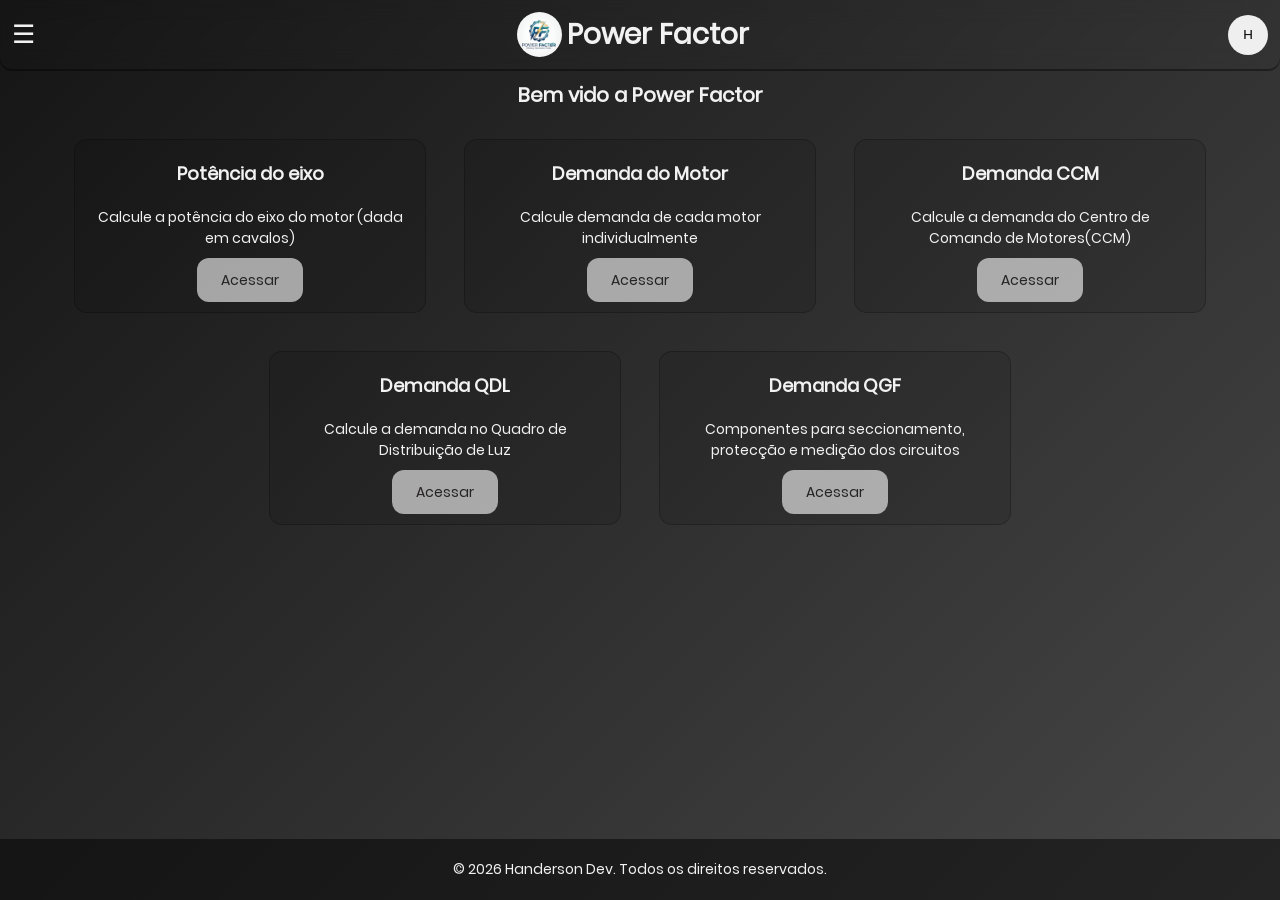
==== index.html @ 36e310d2 "primeira versão power factor" ====
<!DOCTYPE html>
<html lang="pt-PT">

<head>
    <meta charset="UTF-8">
    <meta name="viewport" content="width=device-width, initial-scale=1.0">
    <!-- título do site -->
     <link rel="shortcut icon" href="./img/favicon.png" type="image/x-icon">
    <title>Power Factor</title>
    <!-- link para o css -->
    <link rel="stylesheet" href="./css/style.css">
</head>

<body>
    <!-- header -->
    <header>
        <nav>&#9776;</nav>
        <h1><img class="logo" src="./img/logo.jpg" alt="logo">Power Factor</h1>
        <button type="button">H</button>
    </header>

    <!-- conteudo -->
    <main>
        <!-- Section 1: introdution -->
        <section class="intro">
            <h2>Bem vido a Power Factor</h2>
        </section>

        <!-- Section 2: Container -->
        <section class="container-card">
            <!-- card 1 -->
            <article class="card">
                <h3>Potência do eixo</h3>
                <p>Calcule a potência do eixo do motor (dada em cavalos)</p>
                <a class="btn" href="./pages/potencia-eixo.html">Acessar</a>
            </article>

            <!-- card 2 -->
            <article class="card">
                <h3>Demanda do Motor</h3>
                <p>Calcule demanda de cada motor individualmente</p>
                <a class="btn" href="./pages/motor.html">Acessar</a>
            </article>

            <!-- card 3 -->
            <article class="card">
                <h3>Demanda <abbr title="Centro de Comando de Motores">CCM</abbr></h3>
                <p>Calcule a demanda do Centro de Comando de Motores(CCM)</p>
                <a class="btn" href="./pages/cmm.html">Acessar</a>
            </article>

            <!-- card 4 -->
            <article class="card">
                <h3>Demanda <abbr title="Quadro de Distribuição de Luz">QDL</abbr></h3>
                <p>Calcule a demanda no Quadro de Distribuição de Luz</p>
                <a class="btn" href="./pages/qdl.html">Acessar</a>
            </article>

            <!-- card 5 -->
            <article class="card">
                <h3>Demanda <abbr title="Quadro Geral de força">QGF</abbr></h3>
                <p>Componentes para seccionamento, protecção e medição dos circuitos</p>
                <a class="btn" href="./pages/qgf.html">Acessar</a>
            </article>
        </section>
    </main>

    <!-- footer -->
    <footer>
        <p class="footer"></p>
    </footer>
    <script type="module" src="./js/main.js"></script>
</body>

</html>
---- css/style.css ----
/* =================================================================== */
/*                             IMPORTS                               */
/* =================================================================== */


/* =================================================================== */
/*                            RESETS BÁSICOS                           */
/* =================================================================== */
* {
    margin: 0;
    padding: 0;
    box-sizing: border-box;
    text-decoration: none;
}

/* =================================================================== */
/*                        VARIAVEIS REUTILIZAVEIS                      */
/* =================================================================== */

:root {
    --bg: linear-gradient(135deg, rgba(0, 0, 0, 0.916), rgba(59, 59, 59, 0.943));
    --text-ligth: #f2f2f2;
    --text-dark: #111111b5;
    --border-color: rgba(245, 245, 245, 0.532);
    --font: Poppins;

    /* bordas */
    --radius-sm: 8px;
    --radius-md: 12px;
    --radius-lg: 24px;

    /* transicoes */
    --transition-fast: all 0.2s ease;
    --transition-soft: all 0.3s ease;
    --transition-normal: all 0.5s ease;

    /* glass */
    --blur: blur(10px);
}

/* Utilizando a letra poppins importada internamente */
@font-face {
    font-family: Poppins;
    src: url(./Poppins-Regular.ttf);
}

::-webkit-scrollbar {
    display: none;
}

html {
    scrollbar-width: none;
    scroll-behavior: smooth;
}

html,
body {
    height: 100%;
}

body {
    display: flex;
    flex-direction: column;
    /*vira um conatiner flex vertical*/
    background: var(--bg);
    background-repeat: no-repeat;
    background-attachment: fixed;
    color: var(--text-ligth);
    height: 100dvh;
    font-family: var(--font);
}

h2,
h3,
h4,
h5,
h6 {
    text-align: center;
    margin-bottom: 20px;
}

h1 {
    font-size: 28px;
    margin-left: 3px;
}

h2 {
    font-size: 20px;
}

h3 {
    font-size: 18px;
}

p {
    font-size: 14px;
}

a {
    font-size: 14px;
}

/* =================================================================== */
/*                                HEADER                               */
/* =================================================================== */
header {
    display: flex;
    justify-content: space-between;
    align-items: center;
    position: fixed;
    border-radius: 0 0 12px 12px;
    /* border-bottom: 1px solid var(--border-color); */
    padding: 12px;
    backdrop-filter: var(--blur);
    top: 0;
    left: 0;
    width: 100%;
    box-shadow: 0 2px 0 rgba(0, 0, 0, 0.4);
}

header button {
    width: 40px;
    height: 40px;
    border-radius: 50%;
    border: none;
}

h1 {
    display: flex;
    justify-content: center;
    align-items: center;
    gap: 5px;
}

nav {
    font-size: 26px;
}

/* logo icone */
.logo {
    width: 45px;
    height: 45px;
    border-radius: 50%;
}

/* conteudo da introduction */
.intro {
    margin-top: 80px;
}

/* main */
main {
    flex: 1;
    /*cresce e ocupa o espaço disponivel*/
}

/* =================================================================== */
/*                         CONTAINER E CARDS                           */
/* =================================================================== */
.container-card {
    display: flex;
    justify-content: center;
    align-items: center;
    flex-wrap: wrap;
    gap: 20px;
    text-align: center;
}

.container-exercicio {
    display: flex;
    justify-content: center;
    align-items: center;
    flex-wrap: wrap;
    gap: 20px;
    flex-direction: column;
    text-align: center;
}

.top {
    margin-top: 80px;
}

/* cards */
.card {
    background: rgba(0, 0, 0, 0.1);
    margin: 10px;
    width: 350px;
    padding: 20px;
    transition: var(--transition-soft);
    border-radius: var(--radius-md);
    box-shadow: 0 0 0 1px rgba(0, 0, 0, 0.322);
}

.card-ex {
    background: rgba(0, 0, 0, 0.1);
    margin: 10px;
    width: 350px;
    padding: 20px;
    transition: var(--transition-soft);
    border-radius: var(--radius-md);
    box-shadow: 0 0 0 1px rgba(0, 0, 0, 0.322);
}

.card-notes {
    background: rgba(0, 0, 0, 0.1);
    margin: 10px;
    width: 350px;
    padding: 20px;
    transition: var(--transition-soft);
    border-radius: var(--radius-md);
    box-shadow: 0 0 0 1px rgba(0, 0, 0, 0.322);
}

.card-notes p{
    background: rgba(0, 0, 0, 0.1);
    margin: 10px;
    width: 300px;
    padding: 20px;
    transition: var(--transition-soft);
    border-radius: var(--radius-md);
    box-shadow: 0 0 0 1px rgba(0, 0, 0, 0.322);
}

.card-ex input {
    width: 75%;
    height: 35px;
    border-radius: var(--radius-md);
    margin-top: 10px;
    margin-bottom: 10px;
    color: var(--text-dark);
    border: none;
}

.card-ex input:focus{
    margin-left: 10px;
}

/* hyperlinks dos cards */
.btn {
    background: rgba(255, 255, 255, 0.603);
    color: rgb(37, 35, 35);
    padding: 12px 24px;
    border: none;
    border-radius: var(--radius-md);
    margin-top: 10px;
    cursor: pointer;
    transition: var(--transition-soft);
}

.back {
    display: flex;
    justify-content: flex-start;
    color: white;
    font-size: 28px;
}

/* parágrafos dentro dos card */
.card p {
    margin-bottom: 18px;
}

abbr {
    cursor: help;
}

/* =================================================================== */
/*                             ANIMAÇÕES                               */
/* =================================================================== */

.card:hover {
    transform: scale(1.03);
}

.card-notes p:hover {
    transform: translateX(8px);
    background: #f2f2f2a2;
    color: var(--text-dark);
}

.btn:hover {
    border: 2px solid rgba(255, 255, 255, 0.55);
    color: rgb(255, 255, 255);
    background: rgba(0, 0, 0, 0.1);
}

/* =================================================================== */
/*                                FOOTER                               */
/* =================================================================== */

footer {
    background: rgba(0, 0, 0, 0.493);
    text-align: center;
    margin-top: 20px;
    padding: 20px;
}
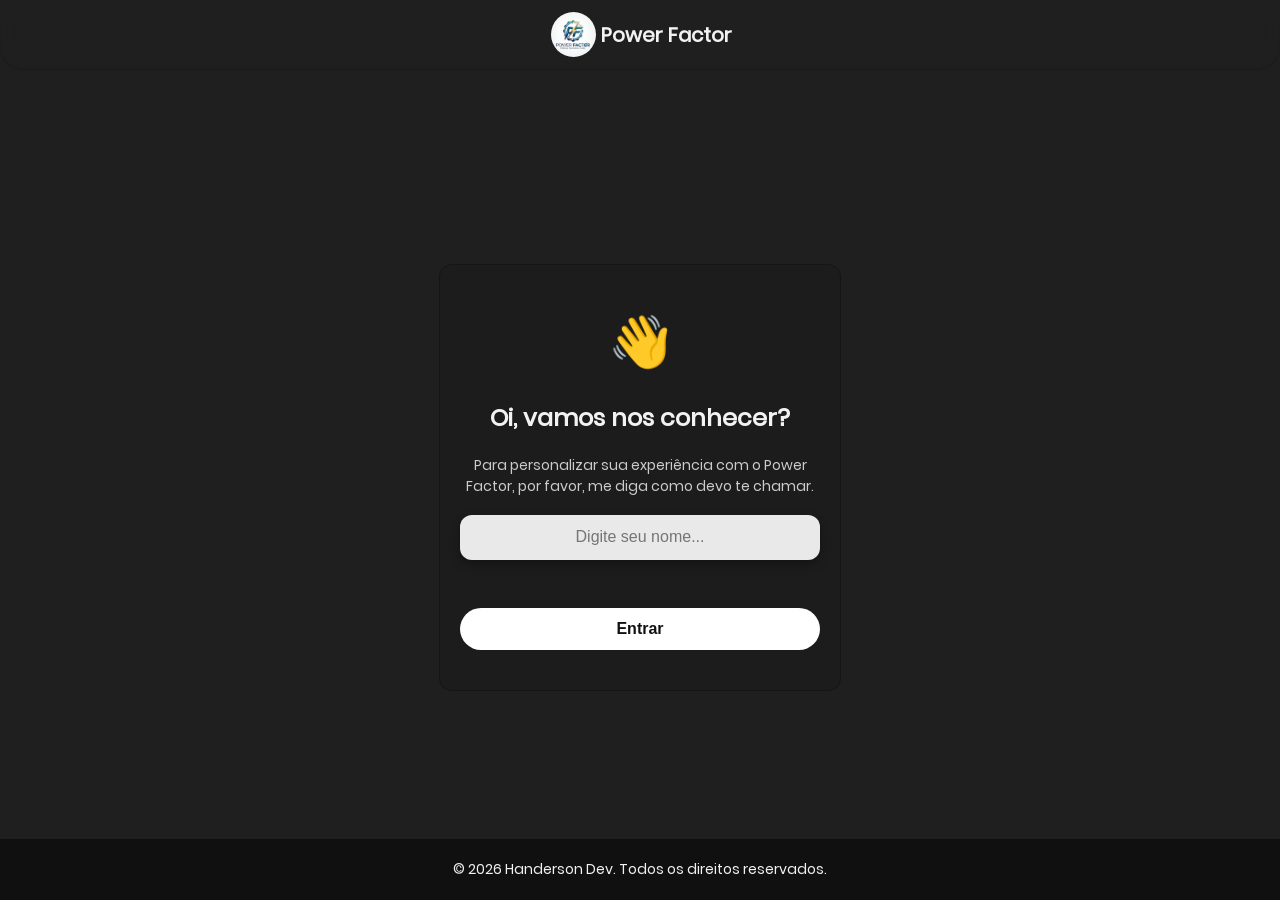
==== commit 6e17dbda: "Atualizando o site e implementando novas funcionalidades" ====
--- a/index.html
+++ b/index.html
@@ -1,75 +1,64 @@
-<!DOCTYPE html>
-<html lang="pt-PT">
-
-<head>
-    <meta charset="UTF-8">
-    <meta name="viewport" content="width=device-width, initial-scale=1.0">
-    <!-- título do site -->
-     <link rel="shortcut icon" href="./img/favicon.png" type="image/x-icon">
-    <title>Power Factor</title>
-    <!-- link para o css -->
-    <link rel="stylesheet" href="./css/style.css">
-</head>
-
-<body>
-    <!-- header -->
-    <header>
-        <nav>&#9776;</nav>
-        <h1><img class="logo" src="./img/logo.jpg" alt="logo">Power Factor</h1>
-        <button type="button">H</button>
-    </header>
-
-    <!-- conteudo -->
-    <main>
-        <!-- Section 1: introdution -->
-        <section class="intro">
-            <h2>Bem vido a Power Factor</h2>
-        </section>
-
-        <!-- Section 2: Container -->
-        <section class="container-card">
-            <!-- card 1 -->
-            <article class="card">
-                <h3>Potência do eixo</h3>
-                <p>Calcule a potência do eixo do motor (dada em cavalos)</p>
-                <a class="btn" href="./pages/potencia-eixo.html">Acessar</a>
-            </article>
-
-            <!-- card 2 -->
-            <article class="card">
-                <h3>Demanda do Motor</h3>
-                <p>Calcule demanda de cada motor individualmente</p>
-                <a class="btn" href="./pages/motor.html">Acessar</a>
-            </article>
-
-            <!-- card 3 -->
-            <article class="card">
-                <h3>Demanda <abbr title="Centro de Comando de Motores">CCM</abbr></h3>
-                <p>Calcule a demanda do Centro de Comando de Motores(CCM)</p>
-                <a class="btn" href="./pages/cmm.html">Acessar</a>
-            </article>
-
-            <!-- card 4 -->
-            <article class="card">
-                <h3>Demanda <abbr title="Quadro de Distribuição de Luz">QDL</abbr></h3>
-                <p>Calcule a demanda no Quadro de Distribuição de Luz</p>
-                <a class="btn" href="./pages/qdl.html">Acessar</a>
-            </article>
-
-            <!-- card 5 -->
-            <article class="card">
-                <h3>Demanda <abbr title="Quadro Geral de força">QGF</abbr></h3>
-                <p>Componentes para seccionamento, protecção e medição dos circuitos</p>
-                <a class="btn" href="./pages/qgf.html">Acessar</a>
-            </article>
-        </section>
-    </main>
-
-    <!-- footer -->
-    <footer>
-        <p class="footer"></p>
-    </footer>
-    <script type="module" src="./js/main.js"></script>
-</body>
-
+<!DOCTYPE html>
+<html lang="pt-PT">
+
+<head>
+    <meta charset="UTF-8">
+    <meta name="viewport" content="width=device-width, initial-scale=1.0">
+    <link rel="shortcut icon" href="./img/favicon.png" type="image/x-icon">
+    <title>Power Factor - Boas Vindas</title>
+    <link rel="stylesheet" href="./css/style.css">
+    <link rel="manifest" href="./manifest.json">
+</head>
+
+<body>
+    <header class="header-welcome">
+        <h1><img class="logo" src="./img/logo.jpg" alt="logo">Power Factor</h1>
+    </header>
+
+    <main class="container-exercicio main-welcome">
+        <!-- Card de Boas-Vindas usando as classes que já existem -->
+        <section class="card card-welcome">
+            <div class="welcome-emoji">👋</div>
+            <h2 class="welcome-title">Oi, vamos nos conhecer?</h2>
+            <p class="welcome-text">
+                Para personalizar sua experiência com o Power Factor, por favor, me diga como devo te chamar.
+            </p>
+
+            <p>
+                <input id="usernameInput" type="text" placeholder="Digite seu nome...">
+            </p>
+
+            <button class="btn btn-welcome" type="button" onclick="salvarNome()">Entrar</button>
+        </section>
+    </main>
+
+    <footer class="footer"></footer>
+
+    <script>
+        // Função para salvar nome e entrar
+        function salvarNome() {
+            const input = document.getElementById('usernameInput');
+            const nome = input.value.trim();
+            if (nome.length > 2) {
+                localStorage.setItem('powerFactorUserName', nome);
+                // Direcionar para a Home
+                window.location.href = './home.html';
+            } else {
+                input.classList.add('input-error');
+                input.placeholder = 'Nome muito curto!';
+                setTimeout(() => {
+                    input.classList.remove('input-error');
+                    input.placeholder = 'Digite seu nome...';
+                }, 2000);
+            }
+        }
+
+        // Permite entrar apertando Enter
+        document.getElementById('usernameInput').addEventListener('keypress', function (e) {
+            if (e.key === 'Enter') salvarNome();
+        });
+    </script>
+    <script type="module" src="./js/main.js"></script>
+</body>
+
 </html>
--- a/css/style.css
+++ b/css/style.css
@@ -18,7 +18,7 @@
 /* =================================================================== */
 
 :root {
-    --bg: linear-gradient(135deg, rgba(0, 0, 0, 0.916), rgba(59, 59, 59, 0.943));
+    --bg: #000000e0;
     --text-ligth: #f2f2f2;
     --text-dark: #111111b5;
     --border-color: rgba(245, 245, 245, 0.532);
@@ -80,16 +80,16 @@
 }
 
 h1 {
-    font-size: 28px;
+    font-size: 20px;
     margin-left: 3px;
 }
 
 h2 {
-    font-size: 20px;
+    font-size: 18px;
 }
 
 h3 {
-    font-size: 18px;
+    font-size: 16px;
 }
 
 p {
@@ -108,19 +108,18 @@
     justify-content: space-between;
     align-items: center;
     position: fixed;
-    border-radius: 0 0 12px 12px;
-    /* border-bottom: 1px solid var(--border-color); */
+    border-radius: 0 0 24px 24px;
     padding: 12px;
     backdrop-filter: var(--blur);
     top: 0;
     left: 0;
     width: 100%;
-    box-shadow: 0 2px 0 rgba(0, 0, 0, 0.4);
+    box-shadow: 0 2px 0 rgba(0, 0, 0, 0.094);
 }
 
 header button {
-    width: 40px;
-    height: 40px;
+    width: 30px;
+    height: 30px;
     border-radius: 50%;
     border: none;
 }
@@ -182,10 +181,10 @@
 
 /* cards */
 .card {
-    background: rgba(0, 0, 0, 0.1);
+    background: rgba(2, 2, 2, 0.1);
     margin: 10px;
     width: 350px;
-    padding: 20px;
+    padding: 35px;
     transition: var(--transition-soft);
     border-radius: var(--radius-md);
     box-shadow: 0 0 0 1px rgba(0, 0, 0, 0.322);
@@ -195,7 +194,7 @@
     background: rgba(0, 0, 0, 0.1);
     margin: 10px;
     width: 350px;
-    padding: 20px;
+    padding: 25px;
     transition: var(--transition-soft);
     border-radius: var(--radius-md);
     box-shadow: 0 0 0 1px rgba(0, 0, 0, 0.322);
@@ -214,6 +213,7 @@
 .card-notes p{
     background: rgba(0, 0, 0, 0.1);
     margin: 10px;
+    margin-top: 20px;
     width: 300px;
     padding: 20px;
     transition: var(--transition-soft);
@@ -235,10 +235,66 @@
     margin-left: 10px;
 }
 
+/* =================================================================== */
+/*                        RADIO BUTTONS (QDL)                          */
+/* =================================================================== */
+.radio-group {
+    display: flex;
+    justify-content: center;
+    gap: 30px;
+    margin: 20px 0 10px 0;
+    width: 100%;
+}
+
+.radio-label {
+    display: flex;
+    align-items: center;
+    gap: 8px;
+    cursor: pointer;
+    font-size: 16px;
+    transition: var(--transition-fast);
+}
+
+.radio-label:hover {
+    color: #fff;
+    transform: scale(1.05);
+}
+
+input[type="radio"] {
+    -webkit-appearance: none;
+    appearance: none;
+    width: 20px;
+    height: 20px;
+    border: 2px solid var(--border-color);
+    border-radius: 50%;
+    outline: none;
+    cursor: pointer;
+    position: relative;
+    transition: var(--transition-fast);
+    background: rgba(0, 0, 0, 0.2);
+}
+
+input[type="radio"]:checked {
+    border-color: #fff;
+}
+
+input[type="radio"]:checked::after {
+    content: '';
+    position: absolute;
+    top: 50%;
+    left: 50%;
+    transform: translate(-50%, -50%);
+    width: 10px;
+    height: 10px;
+    background-color: #fff;
+    border-radius: 50%;
+    box-shadow: 0 0 5px rgba(255, 255, 255, 0.5);
+}
+
 /* hyperlinks dos cards */
 .btn {
     background: rgba(255, 255, 255, 0.603);
-    color: rgb(37, 35, 35);
+    color: rgb(14, 13, 13);
     padding: 12px 24px;
     border: none;
     border-radius: var(--radius-md);
@@ -292,4 +348,211 @@
     text-align: center;
     margin-top: 20px;
     padding: 20px;
+}
+
+/* =================================================================== */
+/*                           WELCOME PAGE                              */
+/* =================================================================== */
+.header-welcome {
+    justify-content: center;
+}
+
+.main-welcome {
+    margin-top: 15vh;
+}
+
+.card-welcome {
+    width: 90%;
+    max-width: 400px;
+    padding: 40px 20px;
+}
+
+.welcome-emoji {
+    font-size: 50px;
+    margin-bottom: 20px;
+}
+
+.welcome-title {
+    font-size: 24px;
+}
+
+.welcome-text {
+    color: #ccc;
+    margin-bottom: 30px;
+}
+
+#usernameInput {
+    width: 100%;
+    height: 45px;
+    border-radius: var(--radius-md);
+    border: none;
+    padding: 0 15px;
+    margin-bottom: 20px;
+    text-align: center;
+    font-size: 16px;
+    background: rgba(255, 255, 255, 0.9);
+    box-shadow: 0 4px 10px rgba(0,0,0,0.3);
+    transition: all 0.3s ease;
+    outline: none;
+}
+
+.input-error {
+    border: 2px solid #E57373 !important;
+}
+
+.btn-welcome {
+    width: 100%;
+    font-size: 16px;
+    font-weight: bold;
+    background: #fff;
+    color: #111;
+    border-radius: var(--radius-lg);
+}
+
+/* =================================================================== */
+/*                           TEMA CLARO E MENU                         */
+/* =================================================================== */
+
+body.light-theme {
+    --bg: linear-gradient(135deg, #e4e4e4, #f5f5f5);
+    --text-ligth: #111;
+    --text-dark: #111;
+    --border-color: rgba(0, 0, 0, 0.2);
+}
+
+body.light-theme .card,
+body.light-theme .card-ex,
+body.light-theme .card-notes,
+body.light-theme .card-notes p {
+    background: rgba(255, 255, 255, 0.5);
+    box-shadow: 0 4px 10px rgba(0,0,0,0.05);
+}
+
+body.light-theme header {
+    background: rgba(255, 255, 255, 0.6);
+    box-shadow: 0 2px 5px rgba(0,0,0,0.05);
+}
+
+body.light-theme .btn {
+    background: rgba(0, 0, 0, 0.1);
+    color: #111;
+}
+
+body.light-theme .btn:hover {
+    background: rgba(0, 0, 0, 0.2);
+    border-color: rgba(0, 0, 0, 0.4);
+}
+
+body.light-theme input[type="radio"] {
+    border-color: #555;
+    background: rgba(255,255,255, 0.5);
+}
+
+body.light-theme input[type="radio"]:checked {
+    border-color: #111;
+}
+
+body.light-theme input[type="radio"]:checked::after {
+    background-color: #111;
+    box-shadow: none;
+}
+
+body.light-theme footer {
+    background: rgba(0, 0, 0, 0.1);
+}
+
+body.light-theme .back,
+body.light-theme header nav {
+    color: #111;
+}
+
+/* Sidebar Hover Fixes */
+header nav {
+    cursor: pointer;
+}
+
+.sidebar {
+    position: fixed;
+    top: 0;
+    left: -250px;
+    width: 250px;
+    height: 100vh;
+    background: rgba(10, 10, 10, 0.95);
+    backdrop-filter: var(--blur);
+    transition: var(--transition-normal);
+    z-index: 1000;
+    padding: 20px;
+    display: flex;
+    flex-direction: column;
+    box-shadow: 5px 0 15px rgba(0,0,0,0.5);
+}
+
+body.light-theme .sidebar {
+    background: rgba(250, 250, 250, 0.95);
+    box-shadow: 5px 0 15px rgba(0,0,0,0.1);
+}
+
+.sidebar.open {
+    left: 0;
+}
+
+.close-sidebar {
+    align-self: flex-end;
+    background: transparent;
+    border: none;
+    color: var(--text-ligth);
+    font-size: 30px;
+    cursor: pointer;
+    margin-bottom: 20px;
+}
+
+.sidebar-links {
+    list-style: none;
+    display: flex;
+    flex-direction: column;
+    gap: 15px;
+}
+
+.sidebar-btn {
+    background: transparent;
+    border: 1px solid var(--border-color);
+    color: var(--text-ligth);
+    padding: 10px 15px;
+    width: 100%;
+    text-align: left;
+    border-radius: var(--radius-sm);
+    cursor: pointer;
+    font-family: inherit;
+    font-size: 14px;
+    transition: var(--transition-fast);
+}
+
+.sidebar-btn:hover {
+    background: rgba(255, 255, 255, 0.1);
+}
+
+body.light-theme .sidebar-btn {
+    background: rgba(0,0,0,0.05);
+}
+
+body.light-theme .sidebar-btn:hover {
+    background: rgba(0,0,0,0.1);
+}
+
+.sidebar-overlay {
+    position: fixed;
+    top: 0;
+    left: 0;
+    width: 100%;
+    height: 100%;
+    background: rgba(0,0,0,0.6);
+    z-index: 999;
+    opacity: 0;
+    pointer-events: none;
+    transition: var(--transition-normal);
+}
+
+.sidebar-overlay.active {
+    opacity: 1;
+    pointer-events: all;
 }
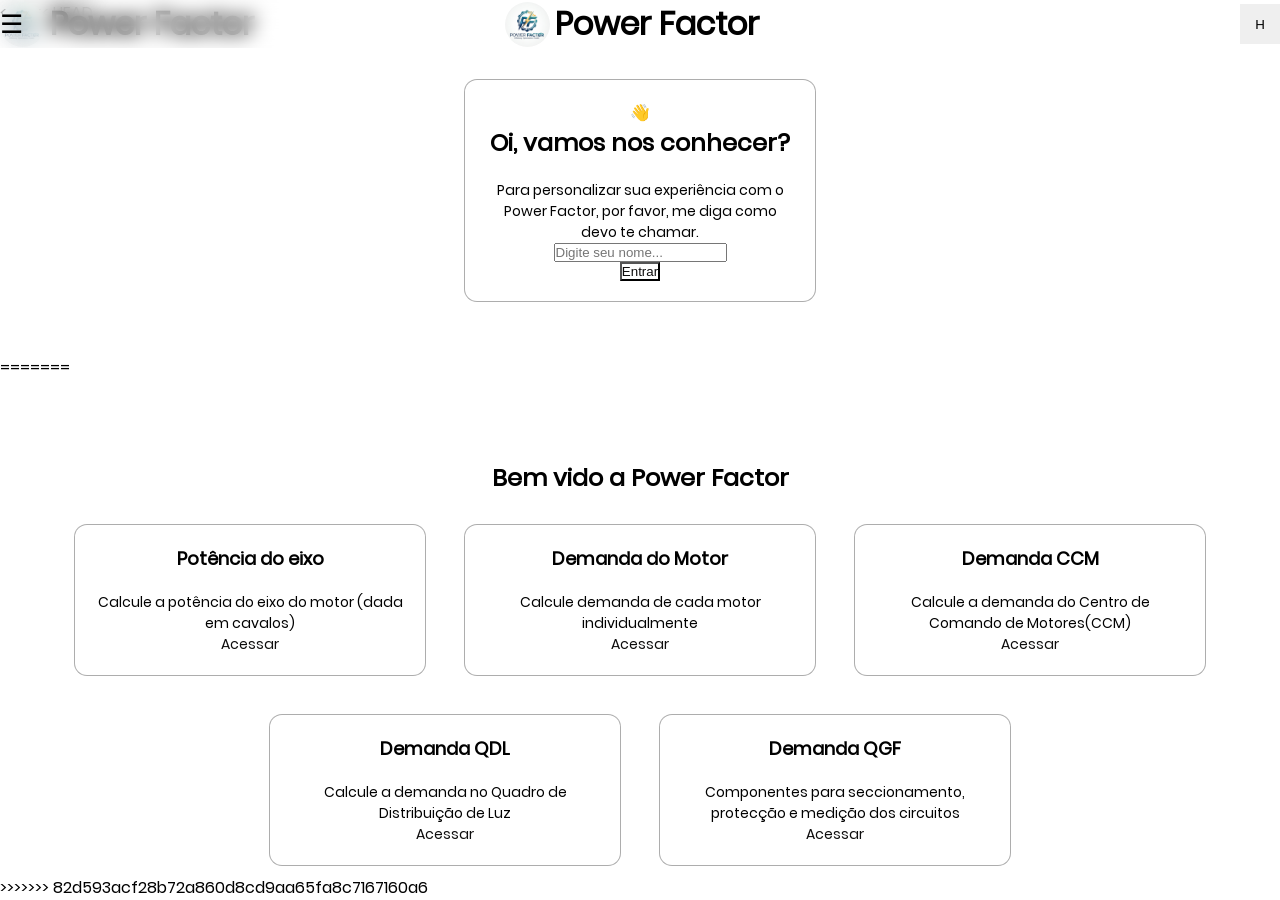
==== commit ab5dbd51: "Merge remote repository" ====
--- a/index.html
+++ b/index.html
@@ -1,3 +1,4 @@
+<<<<<<< HEAD
 <!DOCTYPE html>
 <html lang="pt-PT">
 
@@ -61,4 +62,80 @@
     <script type="module" src="./js/main.js"></script>
 </body>
 
+=======
+<!DOCTYPE html>
+<html lang="pt-PT">
+
+<head>
+    <meta charset="UTF-8">
+    <meta name="viewport" content="width=device-width, initial-scale=1.0">
+    <!-- título do site -->
+     <link rel="shortcut icon" href="./img/favicon.png" type="image/x-icon">
+    <title>Power Factor</title>
+    <!-- link para o css -->
+    <link rel="stylesheet" href="./css/style.css">
+</head>
+
+<body>
+    <!-- header -->
+    <header>
+        <nav>&#9776;</nav>
+        <h1><img class="logo" src="./img/logo.jpg" alt="logo">Power Factor</h1>
+        <button type="button">H</button>
+    </header>
+
+    <!-- conteudo -->
+    <main>
+        <!-- Section 1: introdution -->
+        <section class="intro">
+            <h2>Bem vido a Power Factor</h2>
+        </section>
+
+        <!-- Section 2: Container -->
+        <section class="container-card">
+            <!-- card 1 -->
+            <article class="card">
+                <h3>Potência do eixo</h3>
+                <p>Calcule a potência do eixo do motor (dada em cavalos)</p>
+                <a class="btn" href="./pages/potencia-eixo.html">Acessar</a>
+            </article>
+
+            <!-- card 2 -->
+            <article class="card">
+                <h3>Demanda do Motor</h3>
+                <p>Calcule demanda de cada motor individualmente</p>
+                <a class="btn" href="./pages/motor.html">Acessar</a>
+            </article>
+
+            <!-- card 3 -->
+            <article class="card">
+                <h3>Demanda <abbr title="Centro de Comando de Motores">CCM</abbr></h3>
+                <p>Calcule a demanda do Centro de Comando de Motores(CCM)</p>
+                <a class="btn" href="./pages/cmm.html">Acessar</a>
+            </article>
+
+            <!-- card 4 -->
+            <article class="card">
+                <h3>Demanda <abbr title="Quadro de Distribuição de Luz">QDL</abbr></h3>
+                <p>Calcule a demanda no Quadro de Distribuição de Luz</p>
+                <a class="btn" href="./pages/qdl.html">Acessar</a>
+            </article>
+
+            <!-- card 5 -->
+            <article class="card">
+                <h3>Demanda <abbr title="Quadro Geral de força">QGF</abbr></h3>
+                <p>Componentes para seccionamento, protecção e medição dos circuitos</p>
+                <a class="btn" href="./pages/qgf.html">Acessar</a>
+            </article>
+        </section>
+    </main>
+
+    <!-- footer -->
+    <footer>
+        <p class="footer"></p>
+    </footer>
+    <script type="module" src="./js/main.js"></script>
+</body>
+
+>>>>>>> 82d593acf28b72a860d8cd9aa65fa8c7167160a6
 </html>
--- a/css/style.css
+++ b/css/style.css
@@ -18,7 +18,11 @@
 /* =================================================================== */
 
 :root {
+<<<<<<< HEAD
     --bg: #000000e0;
+=======
+    --bg: linear-gradient(135deg, rgba(0, 0, 0, 0.916), rgba(59, 59, 59, 0.943));
+>>>>>>> 82d593acf28b72a860d8cd9aa65fa8c7167160a6
     --text-ligth: #f2f2f2;
     --text-dark: #111111b5;
     --border-color: rgba(245, 245, 245, 0.532);
@@ -80,16 +84,28 @@
 }
 
 h1 {
+<<<<<<< HEAD
     font-size: 20px;
+=======
+    font-size: 28px;
+>>>>>>> 82d593acf28b72a860d8cd9aa65fa8c7167160a6
     margin-left: 3px;
 }
 
 h2 {
+<<<<<<< HEAD
     font-size: 18px;
 }
 
 h3 {
     font-size: 16px;
+=======
+    font-size: 20px;
+}
+
+h3 {
+    font-size: 18px;
+>>>>>>> 82d593acf28b72a860d8cd9aa65fa8c7167160a6
 }
 
 p {
@@ -108,18 +124,32 @@
     justify-content: space-between;
     align-items: center;
     position: fixed;
+<<<<<<< HEAD
     border-radius: 0 0 24px 24px;
+=======
+    border-radius: 0 0 12px 12px;
+    /* border-bottom: 1px solid var(--border-color); */
+>>>>>>> 82d593acf28b72a860d8cd9aa65fa8c7167160a6
     padding: 12px;
     backdrop-filter: var(--blur);
     top: 0;
     left: 0;
     width: 100%;
+<<<<<<< HEAD
     box-shadow: 0 2px 0 rgba(0, 0, 0, 0.094);
 }
 
 header button {
     width: 30px;
     height: 30px;
+=======
+    box-shadow: 0 2px 0 rgba(0, 0, 0, 0.4);
+}
+
+header button {
+    width: 40px;
+    height: 40px;
+>>>>>>> 82d593acf28b72a860d8cd9aa65fa8c7167160a6
     border-radius: 50%;
     border: none;
 }
@@ -181,10 +211,17 @@
 
 /* cards */
 .card {
+<<<<<<< HEAD
     background: rgba(2, 2, 2, 0.1);
     margin: 10px;
     width: 350px;
     padding: 35px;
+=======
+    background: rgba(0, 0, 0, 0.1);
+    margin: 10px;
+    width: 350px;
+    padding: 20px;
+>>>>>>> 82d593acf28b72a860d8cd9aa65fa8c7167160a6
     transition: var(--transition-soft);
     border-radius: var(--radius-md);
     box-shadow: 0 0 0 1px rgba(0, 0, 0, 0.322);
@@ -194,7 +231,11 @@
     background: rgba(0, 0, 0, 0.1);
     margin: 10px;
     width: 350px;
+<<<<<<< HEAD
     padding: 25px;
+=======
+    padding: 20px;
+>>>>>>> 82d593acf28b72a860d8cd9aa65fa8c7167160a6
     transition: var(--transition-soft);
     border-radius: var(--radius-md);
     box-shadow: 0 0 0 1px rgba(0, 0, 0, 0.322);
@@ -213,7 +254,10 @@
 .card-notes p{
     background: rgba(0, 0, 0, 0.1);
     margin: 10px;
+<<<<<<< HEAD
     margin-top: 20px;
+=======
+>>>>>>> 82d593acf28b72a860d8cd9aa65fa8c7167160a6
     width: 300px;
     padding: 20px;
     transition: var(--transition-soft);
@@ -235,6 +279,7 @@
     margin-left: 10px;
 }
 
+<<<<<<< HEAD
 /* =================================================================== */
 /*                        RADIO BUTTONS (QDL)                          */
 /* =================================================================== */
@@ -295,6 +340,12 @@
 .btn {
     background: rgba(255, 255, 255, 0.603);
     color: rgb(14, 13, 13);
+=======
+/* hyperlinks dos cards */
+.btn {
+    background: rgba(255, 255, 255, 0.603);
+    color: rgb(37, 35, 35);
+>>>>>>> 82d593acf28b72a860d8cd9aa65fa8c7167160a6
     padding: 12px 24px;
     border: none;
     border-radius: var(--radius-md);
@@ -348,6 +399,7 @@
     text-align: center;
     margin-top: 20px;
     padding: 20px;
+<<<<<<< HEAD
 }
 
 /* =================================================================== */
@@ -555,4 +607,6 @@
 .sidebar-overlay.active {
     opacity: 1;
     pointer-events: all;
+=======
+>>>>>>> 82d593acf28b72a860d8cd9aa65fa8c7167160a6
 }
--- a/css/style.css
+++ b/css/style.css
@@ -18,7 +18,11 @@
 /* =================================================================== */
 
 :root {
+<<<<<<< HEAD
     --bg: #000000e0;
+=======
+    --bg: linear-gradient(135deg, rgba(0, 0, 0, 0.916), rgba(59, 59, 59, 0.943));
+>>>>>>> 82d593acf28b72a860d8cd9aa65fa8c7167160a6
     --text-ligth: #f2f2f2;
     --text-dark: #111111b5;
     --border-color: rgba(245, 245, 245, 0.532);
@@ -80,16 +84,28 @@
 }
 
 h1 {
+<<<<<<< HEAD
     font-size: 20px;
+=======
+    font-size: 28px;
+>>>>>>> 82d593acf28b72a860d8cd9aa65fa8c7167160a6
     margin-left: 3px;
 }
 
 h2 {
+<<<<<<< HEAD
     font-size: 18px;
 }
 
 h3 {
     font-size: 16px;
+=======
+    font-size: 20px;
+}
+
+h3 {
+    font-size: 18px;
+>>>>>>> 82d593acf28b72a860d8cd9aa65fa8c7167160a6
 }
 
 p {
@@ -108,18 +124,32 @@
     justify-content: space-between;
     align-items: center;
     position: fixed;
+<<<<<<< HEAD
     border-radius: 0 0 24px 24px;
+=======
+    border-radius: 0 0 12px 12px;
+    /* border-bottom: 1px solid var(--border-color); */
+>>>>>>> 82d593acf28b72a860d8cd9aa65fa8c7167160a6
     padding: 12px;
     backdrop-filter: var(--blur);
     top: 0;
     left: 0;
     width: 100%;
+<<<<<<< HEAD
     box-shadow: 0 2px 0 rgba(0, 0, 0, 0.094);
 }
 
 header button {
     width: 30px;
     height: 30px;
+=======
+    box-shadow: 0 2px 0 rgba(0, 0, 0, 0.4);
+}
+
+header button {
+    width: 40px;
+    height: 40px;
+>>>>>>> 82d593acf28b72a860d8cd9aa65fa8c7167160a6
     border-radius: 50%;
     border: none;
 }
@@ -181,10 +211,17 @@
 
 /* cards */
 .card {
+<<<<<<< HEAD
     background: rgba(2, 2, 2, 0.1);
     margin: 10px;
     width: 350px;
     padding: 35px;
+=======
+    background: rgba(0, 0, 0, 0.1);
+    margin: 10px;
+    width: 350px;
+    padding: 20px;
+>>>>>>> 82d593acf28b72a860d8cd9aa65fa8c7167160a6
     transition: var(--transition-soft);
     border-radius: var(--radius-md);
     box-shadow: 0 0 0 1px rgba(0, 0, 0, 0.322);
@@ -194,7 +231,11 @@
     background: rgba(0, 0, 0, 0.1);
     margin: 10px;
     width: 350px;
+<<<<<<< HEAD
     padding: 25px;
+=======
+    padding: 20px;
+>>>>>>> 82d593acf28b72a860d8cd9aa65fa8c7167160a6
     transition: var(--transition-soft);
     border-radius: var(--radius-md);
     box-shadow: 0 0 0 1px rgba(0, 0, 0, 0.322);
@@ -213,7 +254,10 @@
 .card-notes p{
     background: rgba(0, 0, 0, 0.1);
     margin: 10px;
+<<<<<<< HEAD
     margin-top: 20px;
+=======
+>>>>>>> 82d593acf28b72a860d8cd9aa65fa8c7167160a6
     width: 300px;
     padding: 20px;
     transition: var(--transition-soft);
@@ -235,6 +279,7 @@
     margin-left: 10px;
 }
 
+<<<<<<< HEAD
 /* =================================================================== */
 /*                        RADIO BUTTONS (QDL)                          */
 /* =================================================================== */
@@ -295,6 +340,12 @@
 .btn {
     background: rgba(255, 255, 255, 0.603);
     color: rgb(14, 13, 13);
+=======
+/* hyperlinks dos cards */
+.btn {
+    background: rgba(255, 255, 255, 0.603);
+    color: rgb(37, 35, 35);
+>>>>>>> 82d593acf28b72a860d8cd9aa65fa8c7167160a6
     padding: 12px 24px;
     border: none;
     border-radius: var(--radius-md);
@@ -348,6 +399,7 @@
     text-align: center;
     margin-top: 20px;
     padding: 20px;
+<<<<<<< HEAD
 }
 
 /* =================================================================== */
@@ -555,4 +607,6 @@
 .sidebar-overlay.active {
     opacity: 1;
     pointer-events: all;
+=======
+>>>>>>> 82d593acf28b72a860d8cd9aa65fa8c7167160a6
 }
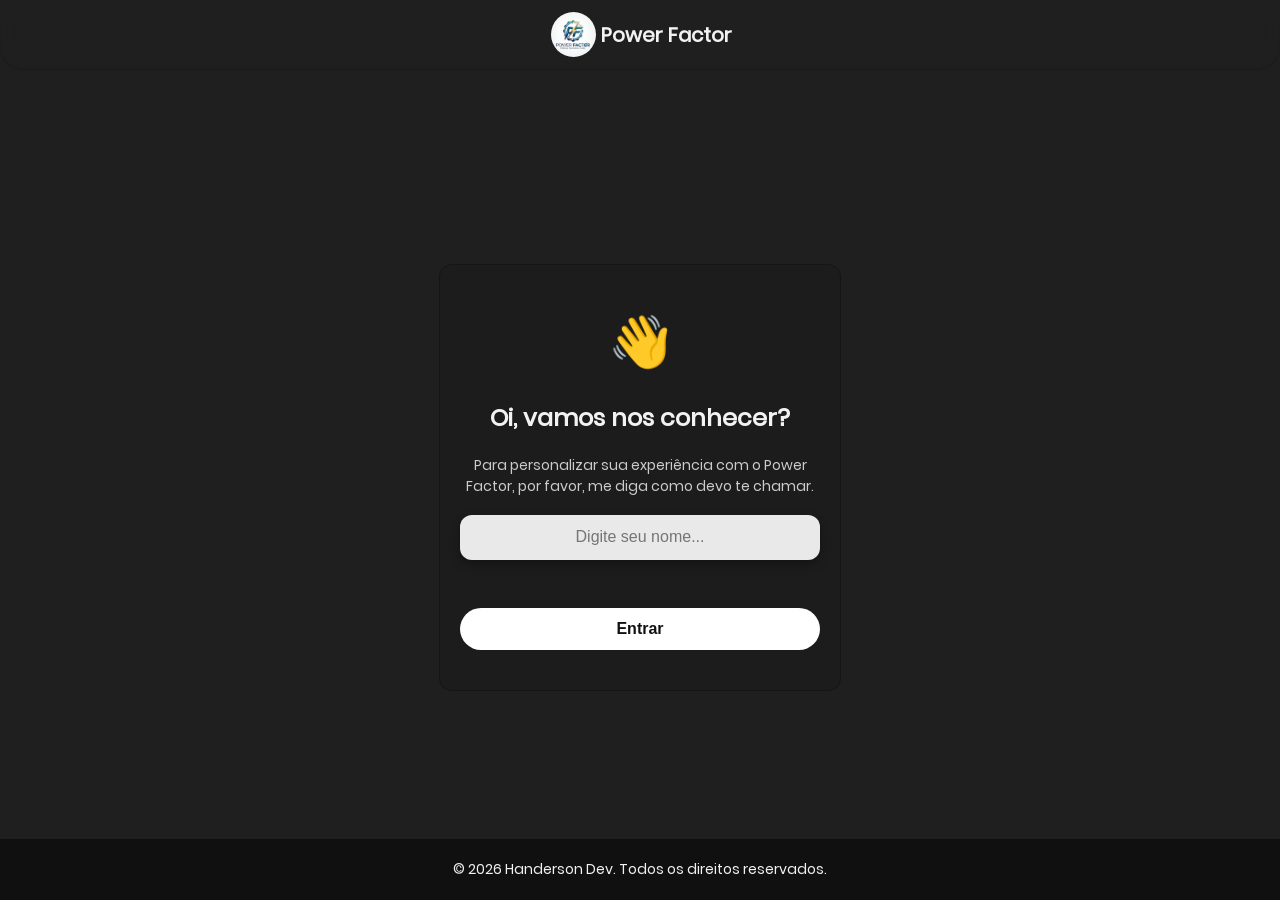
==== commit f5f8ea63: "T^T ^x Revert "Merge remote repository"  This reverts commit ab5dbd51b1cbd479b44eb9f005b293ddc06fb14" ====
--- a/index.html
+++ b/index.html
@@ -1,4 +1,3 @@
-<<<<<<< HEAD
 <!DOCTYPE html>
 <html lang="pt-PT">
 
@@ -62,80 +61,4 @@
     <script type="module" src="./js/main.js"></script>
 </body>
 
-=======
-<!DOCTYPE html>
-<html lang="pt-PT">
-
-<head>
-    <meta charset="UTF-8">
-    <meta name="viewport" content="width=device-width, initial-scale=1.0">
-    <!-- título do site -->
-     <link rel="shortcut icon" href="./img/favicon.png" type="image/x-icon">
-    <title>Power Factor</title>
-    <!-- link para o css -->
-    <link rel="stylesheet" href="./css/style.css">
-</head>
-
-<body>
-    <!-- header -->
-    <header>
-        <nav>&#9776;</nav>
-        <h1><img class="logo" src="./img/logo.jpg" alt="logo">Power Factor</h1>
-        <button type="button">H</button>
-    </header>
-
-    <!-- conteudo -->
-    <main>
-        <!-- Section 1: introdution -->
-        <section class="intro">
-            <h2>Bem vido a Power Factor</h2>
-        </section>
-
-        <!-- Section 2: Container -->
-        <section class="container-card">
-            <!-- card 1 -->
-            <article class="card">
-                <h3>Potência do eixo</h3>
-                <p>Calcule a potência do eixo do motor (dada em cavalos)</p>
-                <a class="btn" href="./pages/potencia-eixo.html">Acessar</a>
-            </article>
-
-            <!-- card 2 -->
-            <article class="card">
-                <h3>Demanda do Motor</h3>
-                <p>Calcule demanda de cada motor individualmente</p>
-                <a class="btn" href="./pages/motor.html">Acessar</a>
-            </article>
-
-            <!-- card 3 -->
-            <article class="card">
-                <h3>Demanda <abbr title="Centro de Comando de Motores">CCM</abbr></h3>
-                <p>Calcule a demanda do Centro de Comando de Motores(CCM)</p>
-                <a class="btn" href="./pages/cmm.html">Acessar</a>
-            </article>
-
-            <!-- card 4 -->
-            <article class="card">
-                <h3>Demanda <abbr title="Quadro de Distribuição de Luz">QDL</abbr></h3>
-                <p>Calcule a demanda no Quadro de Distribuição de Luz</p>
-                <a class="btn" href="./pages/qdl.html">Acessar</a>
-            </article>
-
-            <!-- card 5 -->
-            <article class="card">
-                <h3>Demanda <abbr title="Quadro Geral de força">QGF</abbr></h3>
-                <p>Componentes para seccionamento, protecção e medição dos circuitos</p>
-                <a class="btn" href="./pages/qgf.html">Acessar</a>
-            </article>
-        </section>
-    </main>
-
-    <!-- footer -->
-    <footer>
-        <p class="footer"></p>
-    </footer>
-    <script type="module" src="./js/main.js"></script>
-</body>
-
->>>>>>> 82d593acf28b72a860d8cd9aa65fa8c7167160a6
 </html>
--- a/css/style.css
+++ b/css/style.css
@@ -18,11 +18,7 @@
 /* =================================================================== */
 
 :root {
-<<<<<<< HEAD
     --bg: #000000e0;
-=======
-    --bg: linear-gradient(135deg, rgba(0, 0, 0, 0.916), rgba(59, 59, 59, 0.943));
->>>>>>> 82d593acf28b72a860d8cd9aa65fa8c7167160a6
     --text-ligth: #f2f2f2;
     --text-dark: #111111b5;
     --border-color: rgba(245, 245, 245, 0.532);
@@ -84,28 +80,16 @@
 }
 
 h1 {
-<<<<<<< HEAD
     font-size: 20px;
-=======
-    font-size: 28px;
->>>>>>> 82d593acf28b72a860d8cd9aa65fa8c7167160a6
     margin-left: 3px;
 }
 
 h2 {
-<<<<<<< HEAD
     font-size: 18px;
 }
 
 h3 {
     font-size: 16px;
-=======
-    font-size: 20px;
-}
-
-h3 {
-    font-size: 18px;
->>>>>>> 82d593acf28b72a860d8cd9aa65fa8c7167160a6
 }
 
 p {
@@ -124,32 +108,18 @@
     justify-content: space-between;
     align-items: center;
     position: fixed;
-<<<<<<< HEAD
     border-radius: 0 0 24px 24px;
-=======
-    border-radius: 0 0 12px 12px;
-    /* border-bottom: 1px solid var(--border-color); */
->>>>>>> 82d593acf28b72a860d8cd9aa65fa8c7167160a6
     padding: 12px;
     backdrop-filter: var(--blur);
     top: 0;
     left: 0;
     width: 100%;
-<<<<<<< HEAD
     box-shadow: 0 2px 0 rgba(0, 0, 0, 0.094);
 }
 
 header button {
     width: 30px;
     height: 30px;
-=======
-    box-shadow: 0 2px 0 rgba(0, 0, 0, 0.4);
-}
-
-header button {
-    width: 40px;
-    height: 40px;
->>>>>>> 82d593acf28b72a860d8cd9aa65fa8c7167160a6
     border-radius: 50%;
     border: none;
 }
@@ -211,17 +181,10 @@
 
 /* cards */
 .card {
-<<<<<<< HEAD
     background: rgba(2, 2, 2, 0.1);
     margin: 10px;
     width: 350px;
     padding: 35px;
-=======
-    background: rgba(0, 0, 0, 0.1);
-    margin: 10px;
-    width: 350px;
-    padding: 20px;
->>>>>>> 82d593acf28b72a860d8cd9aa65fa8c7167160a6
     transition: var(--transition-soft);
     border-radius: var(--radius-md);
     box-shadow: 0 0 0 1px rgba(0, 0, 0, 0.322);
@@ -231,11 +194,7 @@
     background: rgba(0, 0, 0, 0.1);
     margin: 10px;
     width: 350px;
-<<<<<<< HEAD
     padding: 25px;
-=======
-    padding: 20px;
->>>>>>> 82d593acf28b72a860d8cd9aa65fa8c7167160a6
     transition: var(--transition-soft);
     border-radius: var(--radius-md);
     box-shadow: 0 0 0 1px rgba(0, 0, 0, 0.322);
@@ -254,10 +213,7 @@
 .card-notes p{
     background: rgba(0, 0, 0, 0.1);
     margin: 10px;
-<<<<<<< HEAD
     margin-top: 20px;
-=======
->>>>>>> 82d593acf28b72a860d8cd9aa65fa8c7167160a6
     width: 300px;
     padding: 20px;
     transition: var(--transition-soft);
@@ -279,7 +235,6 @@
     margin-left: 10px;
 }
 
-<<<<<<< HEAD
 /* =================================================================== */
 /*                        RADIO BUTTONS (QDL)                          */
 /* =================================================================== */
@@ -340,12 +295,6 @@
 .btn {
     background: rgba(255, 255, 255, 0.603);
     color: rgb(14, 13, 13);
-=======
-/* hyperlinks dos cards */
-.btn {
-    background: rgba(255, 255, 255, 0.603);
-    color: rgb(37, 35, 35);
->>>>>>> 82d593acf28b72a860d8cd9aa65fa8c7167160a6
     padding: 12px 24px;
     border: none;
     border-radius: var(--radius-md);
@@ -399,7 +348,6 @@
     text-align: center;
     margin-top: 20px;
     padding: 20px;
-<<<<<<< HEAD
 }
 
 /* =================================================================== */
@@ -607,6 +555,4 @@
 .sidebar-overlay.active {
     opacity: 1;
     pointer-events: all;
-=======
->>>>>>> 82d593acf28b72a860d8cd9aa65fa8c7167160a6
 }
